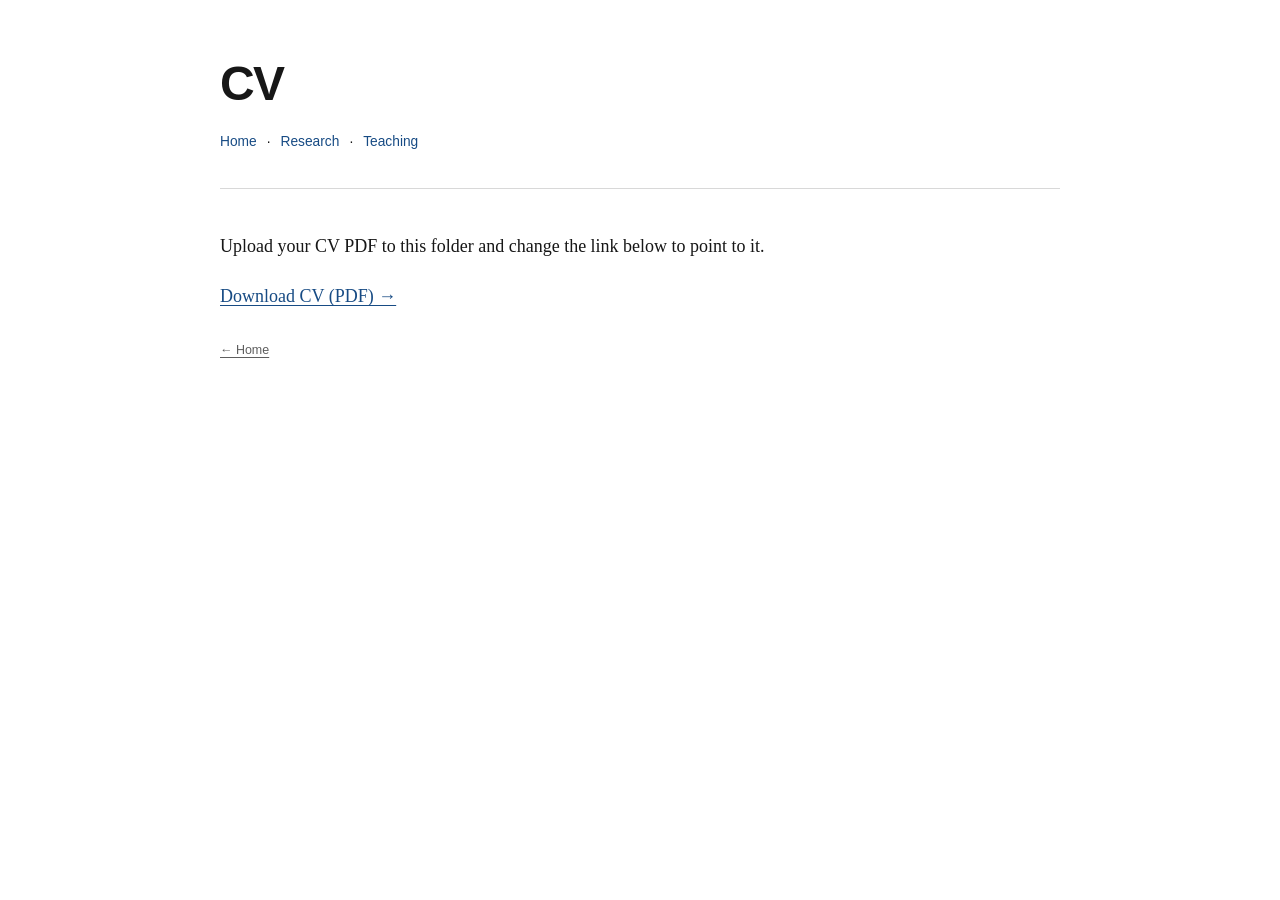
==== cv.html @ 0545c975 "Add files via upload" ====
<!doctype html>
<html lang="en">
<head>
  <meta charset="utf-8" />
  <meta name="viewport" content="width=device-width, initial-scale=1" />
  <title>CV — Michael James Heseltine</title>
  <link rel="stylesheet" href="style.css" />
</head>
<body>
  <main class="site-shell">
    <header class="site-header">
      <h1>CV</h1>
      <nav class="social-links" aria-label="Site navigation">
        <a href="index.html">Home</a><span aria-hidden="true">·</span>
        <a href="research.html">Research</a><span aria-hidden="true">·</span>
        <a href="teaching.html">Teaching</a>
      </nav>
    </header>
    <section class="intro">
      <p>Upload your CV PDF to this folder and change the link below to point to it.</p>
      <p><a href="Michael-Heseltine-CV.pdf">Download CV (PDF) →</a></p>
    </section>
    <footer class="site-footer"><a href="index.html">← Home</a></footer>
  </main>
</body>
</html>
---- style.css ----
:root {
  --text: #171717;
  --muted: #5e5e5e;
  --rule: #d8d8d8;
  --link: #174b84;
  --max-width: 840px;
}

* { box-sizing: border-box; }

html { scroll-behavior: smooth; }

body {
  margin: 0;
  background: #fff;
  color: var(--text);
  font-family: Georgia, "Times New Roman", serif;
  font-size: 18px;
  line-height: 1.72;
}

a {
  color: var(--link);
  text-decoration-thickness: 1px;
  text-underline-offset: 3px;
}

a:hover { text-decoration-thickness: 2px; }

.site-shell {
  width: min(calc(100% - 40px), var(--max-width));
  margin: 0 auto;
  padding: 58px 0 34px;
}

.site-header {
  padding-bottom: 34px;
  border-bottom: 1px solid var(--rule);
}

h1 {
  margin: 0;
  font-family: Arial, Helvetica, sans-serif;
  font-size: clamp(2rem, 5vw, 3rem);
  line-height: 1.08;
  letter-spacing: -0.035em;
  font-weight: 700;
}

.role {
  margin: 12px 0 0;
  color: var(--muted);
  font-size: 1.02rem;
  line-height: 1.5;
}

.social-links {
  display: flex;
  flex-wrap: wrap;
  gap: 0 10px;
  margin-top: 20px;
  font-family: Arial, Helvetica, sans-serif;
  font-size: 0.86rem;
}

.social-links a { text-decoration: none; }
.social-links a:hover { text-decoration: underline; }

.intro {
  padding-top: 42px;
}

h2 {
  margin: 0 0 18px;
  font-family: Arial, Helvetica, sans-serif;
  font-size: 1.15rem;
  letter-spacing: -0.01em;
}

p { margin: 0 0 20px; }

.links-grid {
  margin-top: 42px;
  border-top: 1px solid var(--rule);
  border-bottom: 1px solid var(--rule);
}

.links-grid a {
  display: flex;
  justify-content: space-between;
  align-items: center;
  padding: 14px 0;
  color: var(--text);
  text-decoration: none;
  font-family: Arial, Helvetica, sans-serif;
  font-size: 0.98rem;
  font-weight: 600;
}

.links-grid a + a { border-top: 1px solid var(--rule); }
.links-grid span { color: var(--muted); font-weight: 400; }

.site-footer {
  display: flex;
  justify-content: space-between;
  gap: 18px;
  margin-top: 28px;
  color: var(--muted);
  font-family: Arial, Helvetica, sans-serif;
  font-size: 0.78rem;
}

.site-footer a { color: var(--muted); }

@media (max-width: 640px) {
  body { font-size: 17px; }
  .site-shell { width: min(calc(100% - 28px), var(--max-width)); padding-top: 32px; }
  .site-header { padding-bottom: 26px; }
  .intro { padding-top: 30px; }
  .site-footer { flex-direction: column; }
}
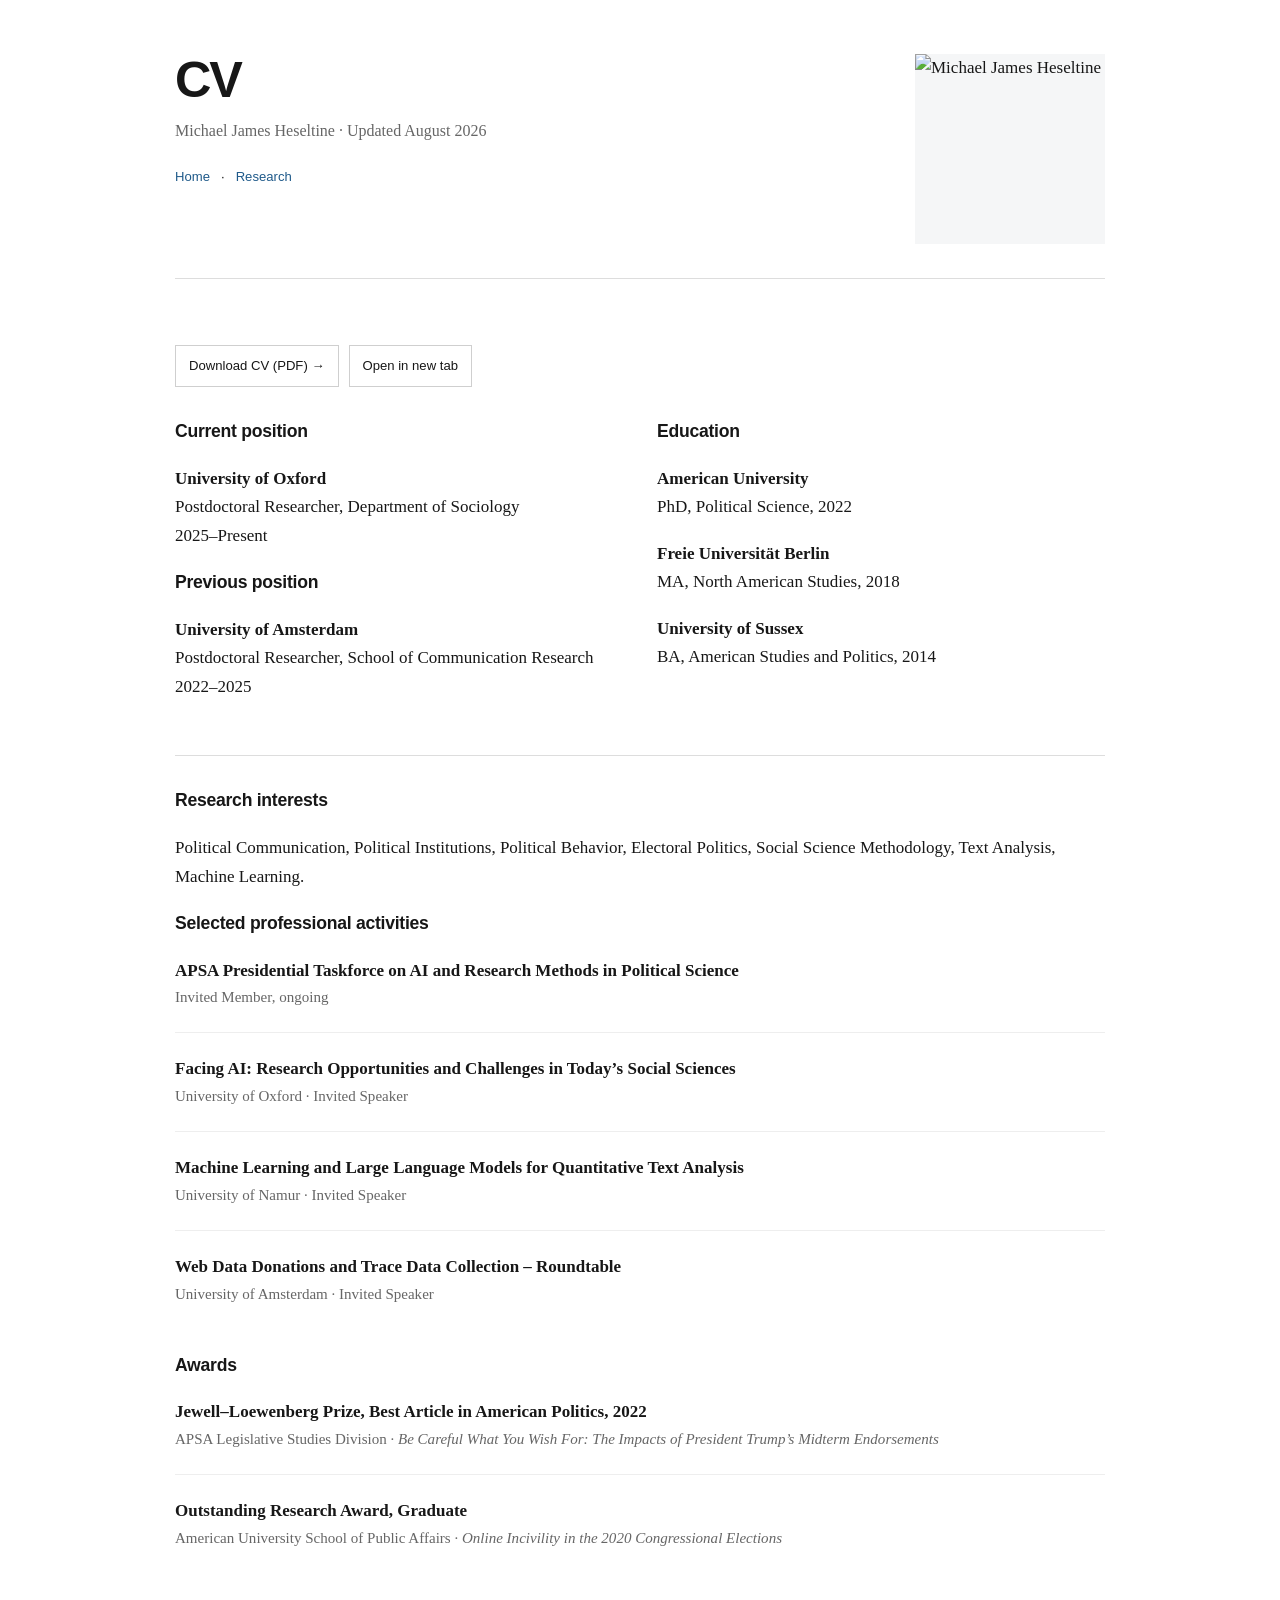
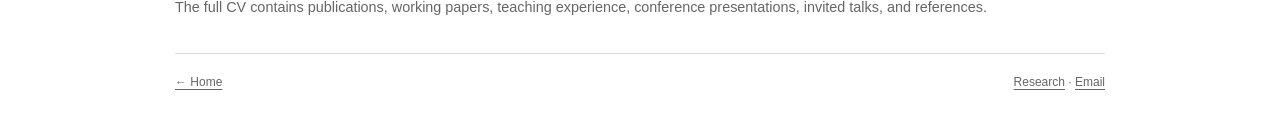
==== commit a8363102: "Add files via upload" ====
--- a/cv.html
+++ b/cv.html
@@ -3,24 +3,74 @@
 <head>
   <meta charset="utf-8" />
   <meta name="viewport" content="width=device-width, initial-scale=1" />
+  <meta name="description" content="CV of Michael James Heseltine." />
   <title>CV — Michael James Heseltine</title>
   <link rel="stylesheet" href="style.css" />
 </head>
 <body>
   <main class="site-shell">
     <header class="site-header">
-      <h1>CV</h1>
-      <nav class="social-links" aria-label="Site navigation">
-        <a href="index.html">Home</a><span aria-hidden="true">·</span>
-        <a href="research.html">Research</a><span aria-hidden="true">·</span>
-        <a href="teaching.html">Teaching</a>
-      </nav>
+      <div class="identity">
+        <h1>CV</h1>
+        <p class="role">Michael James Heseltine · Updated August 2026</p>
+        <nav class="social-links" aria-label="Site navigation">
+          <a href="index.html">Home</a><span aria-hidden="true">·</span>
+          <a href="research.html">Research</a>
+        </nav>
+      </div>
+      <div class="photo-wrap">
+        <img src="images/headshot.jpg" alt="Michael James Heseltine" />
+      </div>
     </header>
+
     <section class="intro">
-      <p>Upload your CV PDF to this folder and change the link below to point to it.</p>
-      <p><a href="Michael-Heseltine-CV.pdf">Download CV (PDF) →</a></p>
+      <div class="button-row">
+        <a class="button" href="Heseltine%20Academic_CV%20Aug2026.pdf" download>Download CV (PDF) →</a>
+        <a class="button" href="Heseltine%20Academic_CV%20Aug2026.pdf" target="_blank" rel="noopener">Open in new tab</a>
+      </div>
+
+      <div class="two-col">
+        <div>
+          <h2>Current position</h2>
+          <p><strong>University of Oxford</strong><br />Postdoctoral Researcher, Department of Sociology<br />2025–Present</p>
+
+          <h2>Previous position</h2>
+          <p><strong>University of Amsterdam</strong><br />Postdoctoral Researcher, School of Communication Research<br />2022–2025</p>
+        </div>
+        <div>
+          <h2>Education</h2>
+          <p><strong>American University</strong><br />PhD, Political Science, 2022</p>
+          <p><strong>Freie Universität Berlin</strong><br />MA, North American Studies, 2018</p>
+          <p><strong>University of Sussex</strong><br />BA, American Studies and Politics, 2014</p>
+        </div>
+      </div>
+
+      <hr class="section-rule" />
+
+      <h2>Research interests</h2>
+      <p>Political Communication, Political Institutions, Political Behavior, Electoral Politics, Social Science Methodology, Text Analysis, Machine Learning.</p>
+
+      <h2>Selected professional activities</h2>
+      <ul class="cv-list">
+        <li class="cv-item"><span class="cv-title">APSA Presidential Taskforce on AI and Research Methods in Political Science</span><div class="cv-meta">Invited Member, ongoing</div></li>
+        <li class="cv-item"><span class="cv-title">Facing AI: Research Opportunities and Challenges in Today’s Social Sciences</span><div class="cv-meta">University of Oxford · Invited Speaker</div></li>
+        <li class="cv-item"><span class="cv-title">Machine Learning and Large Language Models for Quantitative Text Analysis</span><div class="cv-meta">University of Namur · Invited Speaker</div></li>
+        <li class="cv-item"><span class="cv-title">Web Data Donations and Trace Data Collection – Roundtable</span><div class="cv-meta">University of Amsterdam · Invited Speaker</div></li>
+      </ul>
+
+      <h2>Awards</h2>
+      <ul class="cv-list">
+        <li class="cv-item"><span class="cv-title">Jewell–Loewenberg Prize, Best Article in American Politics, 2022</span><div class="cv-meta">APSA Legislative Studies Division · <em>Be Careful What You Wish For: The Impacts of President Trump’s Midterm Endorsements</em></div></li>
+        <li class="cv-item"><span class="cv-title">Outstanding Research Award, Graduate</span><div class="cv-meta">American University School of Public Affairs · <em>Online Incivility in the 2020 Congressional Elections</em></div></li>
+      </ul>
+
+      <p class="pub-note">The full CV contains publications, working papers, teaching experience, conference presentations, invited talks, and references.</p>
     </section>
-    <footer class="site-footer"><a href="index.html">← Home</a></footer>
+
+    <footer class="site-footer">
+      <a href="index.html">← Home</a>
+      <span><a href="research.html">Research</a> · <a href="mailto:michael.heseltine@sociology.ox.ac.uk">Email</a></span>
+    </footer>
   </main>
 </body>
 </html>
--- a/style.css
+++ b/style.css
@@ -1,9 +1,10 @@
 :root {
   --text: #171717;
-  --muted: #5e5e5e;
-  --rule: #d8d8d8;
-  --link: #174b84;
-  --max-width: 840px;
+  --muted: #666;
+  --rule: #dddddd;
+  --link: #1f5a8a;
+  --soft: #f5f6f7;
+  --max-width: 930px;
 }
 
 * { box-sizing: border-box; }
@@ -15,8 +16,8 @@
   background: #fff;
   color: var(--text);
   font-family: Georgia, "Times New Roman", serif;
-  font-size: 18px;
-  line-height: 1.72;
+  font-size: 17px;
+  line-height: 1.68;
 }
 
 a {
@@ -28,56 +29,82 @@
 a:hover { text-decoration-thickness: 2px; }
 
 .site-shell {
-  width: min(calc(100% - 40px), var(--max-width));
+  width: min(calc(100% - 44px), var(--max-width));
   margin: 0 auto;
-  padding: 58px 0 34px;
+  padding: 54px 0 38px;
 }
 
 .site-header {
+  display: grid;
+  grid-template-columns: 1fr 210px;
+  gap: 42px;
+  align-items: start;
   padding-bottom: 34px;
   border-bottom: 1px solid var(--rule);
 }
 
-h1 {
+.identity h1 {
   margin: 0;
   font-family: Arial, Helvetica, sans-serif;
-  font-size: clamp(2rem, 5vw, 3rem);
-  line-height: 1.08;
-  letter-spacing: -0.035em;
+  font-size: clamp(2rem, 5vw, 3.15rem);
+  line-height: 1.02;
+  letter-spacing: -0.04em;
   font-weight: 700;
 }
 
 .role {
-  margin: 12px 0 0;
-  color: var(--muted);
-  font-size: 1.02rem;
+  margin: 14px 0 0;
+  color: var(--muted);
+  font-size: 1rem;
   line-height: 1.5;
 }
 
+.photo-wrap {
+  justify-self: end;
+  width: 190px;
+  height: 190px;
+  overflow: hidden;
+  background: var(--soft);
+}
+
+.photo-wrap img {
+  width: 100%;
+  height: 100%;
+  object-fit: cover;
+  object-position: 51% 47%;
+  display: block;
+}
+
 .social-links {
   display: flex;
   flex-wrap: wrap;
-  gap: 0 10px;
-  margin-top: 20px;
-  font-family: Arial, Helvetica, sans-serif;
-  font-size: 0.86rem;
+  gap: 0 11px;
+  margin-top: 23px;
+  font-family: Arial, Helvetica, sans-serif;
+  font-size: 0.82rem;
 }
 
 .social-links a { text-decoration: none; }
 .social-links a:hover { text-decoration: underline; }
 
-.intro {
-  padding-top: 42px;
+.intro { padding-top: 40px; }
+
+h2, h3 {
+  font-family: Arial, Helvetica, sans-serif;
+  letter-spacing: -0.015em;
 }
 
 h2 {
   margin: 0 0 18px;
-  font-family: Arial, Helvetica, sans-serif;
-  font-size: 1.15rem;
-  letter-spacing: -0.01em;
-}
-
-p { margin: 0 0 20px; }
+  font-size: 1.1rem;
+}
+
+h3 {
+  margin: 30px 0 12px;
+  font-size: 1rem;
+}
+
+p { margin: 0 0 18px; }
 
 .links-grid {
   margin-top: 42px;
@@ -93,28 +120,116 @@
   color: var(--text);
   text-decoration: none;
   font-family: Arial, Helvetica, sans-serif;
-  font-size: 0.98rem;
+  font-size: 0.95rem;
   font-weight: 600;
 }
 
 .links-grid a + a { border-top: 1px solid var(--rule); }
 .links-grid span { color: var(--muted); font-weight: 400; }
 
+.section-rule {
+  margin: 36px 0 30px;
+  border: 0;
+  border-top: 1px solid var(--rule);
+}
+
+.pub-list, .project-list, .cv-list {
+  margin: 0;
+  padding: 0;
+  list-style: none;
+}
+
+.pub-item, .project-item, .cv-item {
+  padding: 0 0 22px;
+  margin: 0 0 22px;
+  border-bottom: 1px solid #eeeeee;
+}
+
+.pub-item:last-child, .project-item:last-child, .cv-item:last-child {
+  border-bottom: 0;
+}
+
+.pub-title, .project-title, .cv-title {
+  display: block;
+  font-weight: 700;
+}
+
+.pub-meta, .cv-meta {
+  color: var(--muted);
+  font-size: 0.94rem;
+}
+
+.pub-note {
+  margin-top: 5px;
+  color: var(--muted);
+  font-size: 0.9rem;
+  font-family: Arial, Helvetica, sans-serif;
+}
+
+.two-col {
+  display: grid;
+  grid-template-columns: 1fr 1fr;
+  gap: 34px;
+}
+
+.callout {
+  padding: 18px 20px;
+  background: var(--soft);
+  margin: 24px 0 28px;
+}
+
+.callout p:last-child { margin-bottom: 0; }
+
+.button-row {
+  display: flex;
+  flex-wrap: wrap;
+  gap: 10px;
+  margin: 26px 0 30px;
+}
+
+.button {
+  display: inline-block;
+  padding: 9px 13px;
+  border: 1px solid #cfcfcf;
+  color: var(--text);
+  text-decoration: none;
+  font-family: Arial, Helvetica, sans-serif;
+  font-size: 0.82rem;
+  background: #fff;
+}
+
+.button:hover { background: var(--soft); }
+
 .site-footer {
   display: flex;
   justify-content: space-between;
   gap: 18px;
-  margin-top: 28px;
-  color: var(--muted);
-  font-family: Arial, Helvetica, sans-serif;
-  font-size: 0.78rem;
+  margin-top: 34px;
+  padding-top: 18px;
+  border-top: 1px solid var(--rule);
+  color: var(--muted);
+  font-family: Arial, Helvetica, sans-serif;
+  font-size: 0.75rem;
 }
 
 .site-footer a { color: var(--muted); }
 
+@media (max-width: 720px) {
+  .site-header {
+    grid-template-columns: 1fr;
+    gap: 26px;
+  }
+  .photo-wrap {
+    justify-self: start;
+    width: 150px;
+    height: 150px;
+  }
+  .two-col { grid-template-columns: 1fr; gap: 0; }
+}
+
 @media (max-width: 640px) {
-  body { font-size: 17px; }
-  .site-shell { width: min(calc(100% - 28px), var(--max-width)); padding-top: 32px; }
+  body { font-size: 16.5px; }
+  .site-shell { width: min(calc(100% - 28px), var(--max-width)); padding-top: 30px; }
   .site-header { padding-bottom: 26px; }
   .intro { padding-top: 30px; }
   .site-footer { flex-direction: column; }
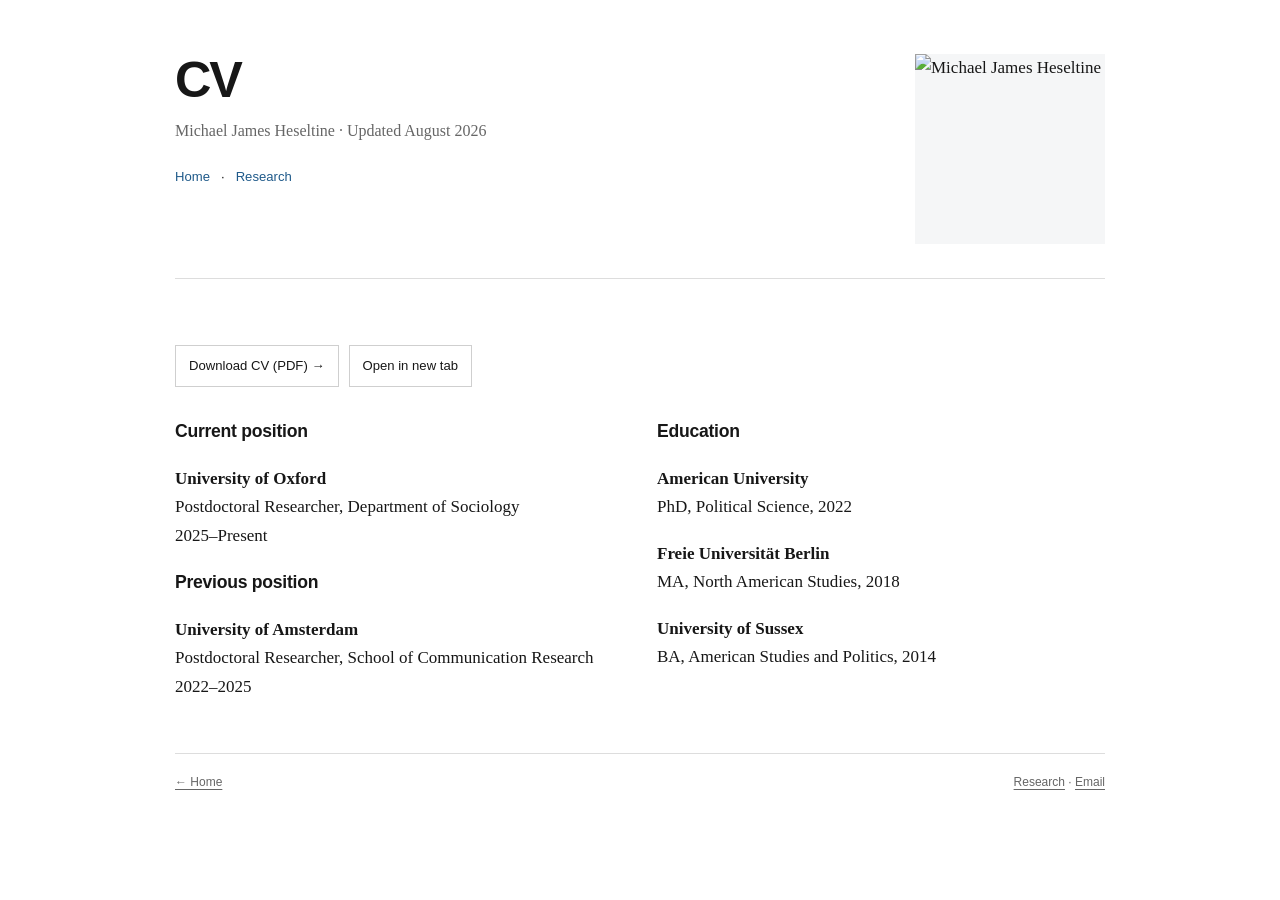
==== commit 0f318fe1: "Update cv.html" ====
--- a/cv.html
+++ b/cv.html
@@ -45,27 +45,7 @@
         </div>
       </div>
 
-      <hr class="section-rule" />
-
-      <h2>Research interests</h2>
-      <p>Political Communication, Political Institutions, Political Behavior, Electoral Politics, Social Science Methodology, Text Analysis, Machine Learning.</p>
-
-      <h2>Selected professional activities</h2>
-      <ul class="cv-list">
-        <li class="cv-item"><span class="cv-title">APSA Presidential Taskforce on AI and Research Methods in Political Science</span><div class="cv-meta">Invited Member, ongoing</div></li>
-        <li class="cv-item"><span class="cv-title">Facing AI: Research Opportunities and Challenges in Today’s Social Sciences</span><div class="cv-meta">University of Oxford · Invited Speaker</div></li>
-        <li class="cv-item"><span class="cv-title">Machine Learning and Large Language Models for Quantitative Text Analysis</span><div class="cv-meta">University of Namur · Invited Speaker</div></li>
-        <li class="cv-item"><span class="cv-title">Web Data Donations and Trace Data Collection – Roundtable</span><div class="cv-meta">University of Amsterdam · Invited Speaker</div></li>
-      </ul>
-
-      <h2>Awards</h2>
-      <ul class="cv-list">
-        <li class="cv-item"><span class="cv-title">Jewell–Loewenberg Prize, Best Article in American Politics, 2022</span><div class="cv-meta">APSA Legislative Studies Division · <em>Be Careful What You Wish For: The Impacts of President Trump’s Midterm Endorsements</em></div></li>
-        <li class="cv-item"><span class="cv-title">Outstanding Research Award, Graduate</span><div class="cv-meta">American University School of Public Affairs · <em>Online Incivility in the 2020 Congressional Elections</em></div></li>
-      </ul>
-
-      <p class="pub-note">The full CV contains publications, working papers, teaching experience, conference presentations, invited talks, and references.</p>
-    </section>
+     </section>
 
     <footer class="site-footer">
       <a href="index.html">← Home</a>
